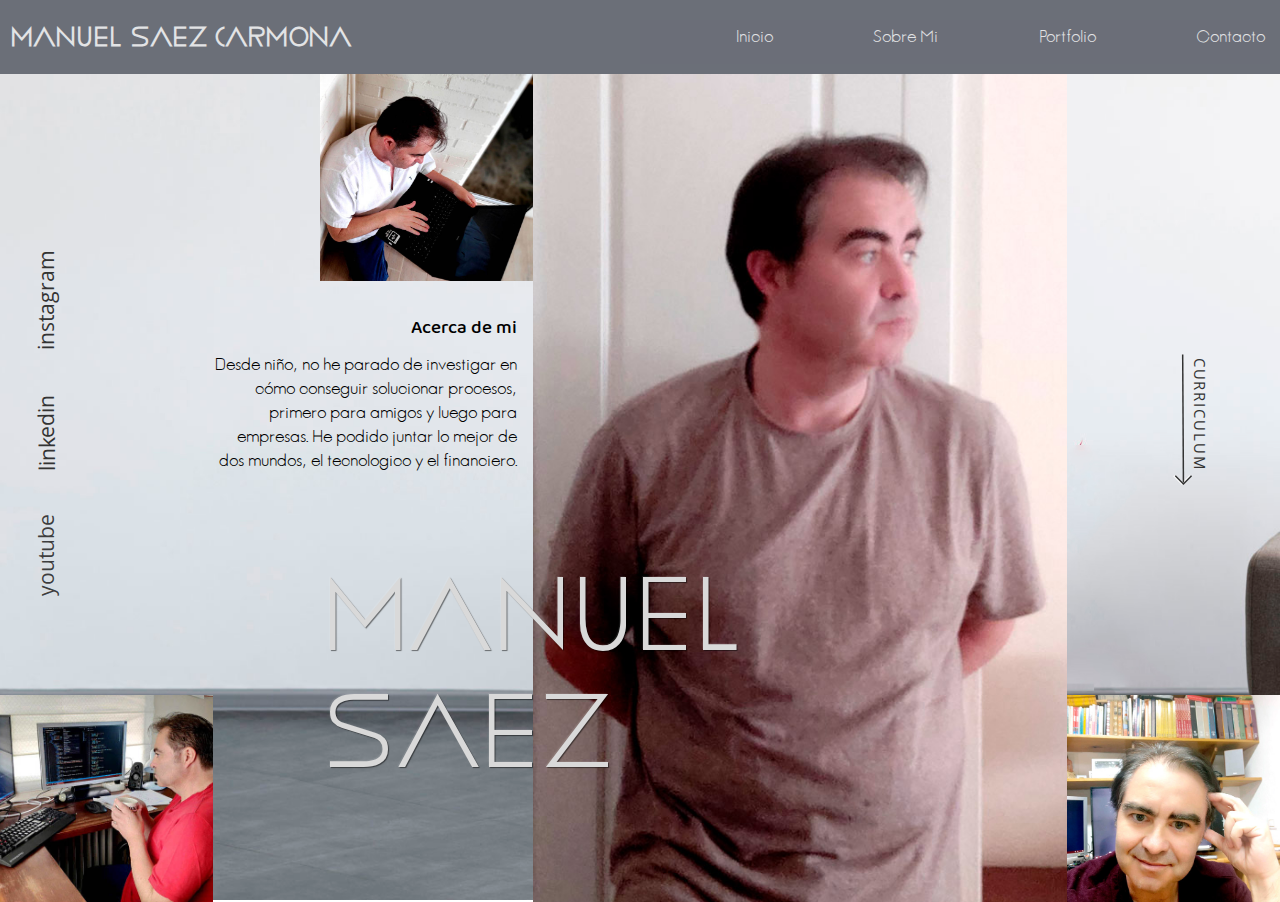
==== html/acerca.html @ 4e83f554 "Manuel Saez" ====
<!DOCTYPE html>
<html lang="es">
<head>
    <meta charset="UTF-8">
    <meta name="viewport" content="width=device-width, initial-scale=1.0">
    <link rel="icon" type="image/png" href="../img/iconMwhite.ico">
    <link rel="stylesheet" href="../css/all_min.css">
    <link rel="stylesheet" href="../css/styles.css">
    <title>Acerca de Mi</title>
</head>
<body>
    <div class="container-global">
        <header>
            <div class="header-bar" include-html="../partials/header.html"></div>
        </header>  
    </div>
    <div class="main-about">
        <div class="retrato"></div>
        <div class="titulo">Manuel Saez</div>
        <div class="acerca-content">
            <div class="heading">
                <h3>Acerca de mi</h3>
                <p>Desde niño, no he parado de investigar en cómo conseguir solucionar procesos, primero para amigos y luego para empresas.
                    He podido juntar lo mejor de dos mundos, el tecnologico y el financiero.
                </p>
            </div>
        </div><!--Cierre acerca-content-->
        <div class="small-img small1"></div>
        <div class="small-img small2"></div>
        <div class="small-img small3"></div>
        <div class="readmore">
          <a href="../docs/CV TI Manuel Saez Carmona.pdf" target="_blank"><img src="/img/CV.svg" alt="baja curriculum"/></a>
        </div>
        <div class="social">
          <a href="https://www.instagram.com/manu_saez_/?hl=es" target="_blank"><img src="/img/instagram.svg" alt="logo instagram"/></a>
          <a href="https://www.linkedin.com/in/manuel-saez-carmona-14563836" target="_blank"><img src="/img/linkedin.svg" alt="logo linkedin"/></a>
          <a href="https://www.youtube.com/channel/UC_1LDFbInjTwYr7nVNua18w/" target="_blank"><img src="/img/youtube.svg" alt="logo youtube"/></a>
        </div>
    </div> <!--Cierre main-about-->
    <script src="../js/include-html.js"></script> 
</body>
</html>
---- css/styles.css ----
@charset "UTF-8";
@import url("https://fonts.googleapis.com/css2?family=Gotu&display=swap");
@font-face {
  font-family: 'Galanda Moderna';
  font-style: normal;
  font-weight: normal;
  src: url("../fonts/Galanda-Moderna.ttf") format("truetype"), url("../fonts/Galanda-Moderna.woff2") format("woff2"), url("../fonts/Galanda-Moderna.eot") format("embedded-opentype"), url("../fonts/Galanda-Moderna.otf") format("opentype");
}

@font-face {
  font-family: 'Galanda Moderna Light';
  font-style: normal;
  font-weight: normal;
  src: url("../fonts/Galanda-Moderna-Light.ttf") format("truetype"), url("../fonts/Galanda-Moderna-Light.woff2") format("woff2"), url("../fonts/Galanda-Moderna-Light.otf") format("opentype"), url("../fonts/Galanda-Moderna-Light.woff") format("woff");
}

@font-face {
  font-family: 'Jambetica';
  font-style: normal;
  font-weight: normal;
  src: url("../fonts/Jambetica-Regular.ttf") format("truetype");
}

@font-face {
  font-family: 'Jambetica';
  font-style: italic;
  font-weight: normal;
  src: url("../fonts/Jambetica-Italic.ttf") format("truetype");
}

@font-face {
  font-family: 'Jambetica';
  font-style: normal;
  font-weight: lighter;
  src: url("../fonts/Jambetica-Light.ttf") format("truetype");
}

@font-face {
  font-family: 'Jambetica';
  font-style: italic;
  font-weight: lighter;
  src: url("../fonts/Jambetica-Light-Italic.ttf") format("truetype");
}

@font-face {
  font-family: 'Jambetica';
  font-style: normal;
  font-weight: bold;
  src: url("../fonts/Jambetica-Bold.ttf") format("truetype");
}

@font-face {
  font-family: 'Jambetica';
  font-style: italic;
  font-weight: bold;
  src: url("../fonts/Jambetica-Bold-Italic.ttf") format("truetype");
}

@font-face {
  font-family: 'Righteous';
  font-style: normal;
  font-weight: normal;
  src: url("../fonts/Righteous-Regular.ttf") format("truetype");
}

@font-face {
  font-family: 'Baloo Bhai 2';
  font-style: normal;
  font-weight: 400;
  src: url("../fonts/BalooBhai2-Regular.ttf") format("truetype");
}

@font-face {
  font-family: 'Baloo Bhai 2';
  font-style: normal;
  font-weight: 500;
  src: url("../fonts/BalooBhai2-Medium.ttf") format("truetype");
}

@font-face {
  font-family: 'Baloo Bhai 2';
  font-style: normal;
  font-weight: 600;
  src: url("../fonts/BalooBhai2-SemiBold.ttf") format("truetype");
}

@font-face {
  font-family: 'Baloo Bhai 2';
  font-style: normal;
  font-weight: 700;
  src: url("../fonts/BalooBhai2-Bold.ttf") format("truetype");
}

@font-face {
  font-family: 'Baloo Bhai 2';
  font-style: normal;
  font-weight: 800;
  src: url("../fonts/BalooBhai2-ExtraBold.ttf") format("truetype");
}

/* Social Colors */
* {
  -webkit-box-sizing: border-box;
          box-sizing: border-box;
}

body {
  margin: 0;
  padding: 0;
  font-family: "Jambetica", Verdana, "Courier New", Courier, monospace;
  background-image: url("../img/back_s1.jpg");
  background-position: left;
  background-repeat: no-repeat;
  background-origin: padding-box;
  background-attachment: fixed;
  background-size: cover;
  max-width: 768px;
}

.container-global {
  width: 100%;
  display: -webkit-box;
  display: -ms-flexbox;
  display: flex;
  -webkit-box-orient: vertical;
  -webkit-box-direction: normal;
      -ms-flex-direction: column;
          flex-direction: column;
}

.buttons {
  padding-top: 15px;
  text-align: center;
}

.buttons a {
  display: inline-block;
  text-transform: capitalize;
  text-align: center;
  margin: 5px;
  border: 1px solid black;
  text-decoration: none;
  padding: 6px 12px;
  color: black;
}

.buttons a:visited {
  color: black;
}

@media only screen and (min-width: 768px) {
  body {
    background-image: url("../img/back_l1.jpg");
    max-width: 1920px;
  }
}

.header-bar {
  max-width: 100%;
  display: -webkit-box;
  display: -ms-flexbox;
  display: flex;
  -webkit-box-orient: horizontal;
  -webkit-box-direction: normal;
      -ms-flex-direction: row;
          flex-direction: row;
  -webkit-box-align: center;
      -ms-flex-align: center;
          align-items: center;
  -webkit-box-pack: end;
      -ms-flex-pack: end;
          justify-content: flex-end;
  background-color: #6B6F78;
  padding: 10px;
}

.brand {
  width: 65%;
  max-width: 65%;
  font-family: "Galanda Moderna Light";
  font-size: 25px;
  font-weight: bolder;
  color: #E2E3E5;
  text-decoration: none;
}

.brand:visited {
  color: #E2E3E5;
}

.menu-container {
  max-width: 30%;
  width: 30%;
  text-align: right;
}

#check-menu {
  display: none;
}

.header-bar label {
  display: block;
  padding: 5px;
}

.header-bar label:hover {
  cursor: pointer;
  background-color: #919199;
}

.header-bar label img {
  width: 48px;
}

.header-bar label .fa-bars {
  font-size: 48px;
  color: #E2E3E5;
}

.menu {
  position: absolute;
  width: 30%;
  margin-top: 10px;
  text-align: right;
  visibility: hidden;
  z-index: 50;
}

.menu ul {
  display: -webkit-box;
  display: -ms-flexbox;
  display: flex;
  -webkit-box-orient: vertical;
  -webkit-box-direction: normal;
      -ms-flex-direction: column;
          flex-direction: column;
  margin: 0;
  list-style: none;
  padding: 0;
  background-color: #6B6F7894;
}

.menu ul li:hover {
  background-color: #91919994;
}

.menu ul a {
  display: block;
  padding: 5px 5px;
  text-decoration: none;
  text-transform: capitalize;
  color: #E2E3E5;
}

#check-menu:checked ~ .menu {
  visibility: visible;
}

@media only screen and (min-width: 768px) {
  .header-bar label {
    display: none;
  }
  .brand {
    width: 50%;
    max-width: 50%;
  }
  .menu-container {
    max-width: 50%;
    width: 50%;
  }
  .menu {
    width: 100%;
    visibility: visible;
    position: relative;
  }
  .menu ul {
    -webkit-box-orient: horizontal;
    -webkit-box-direction: normal;
        -ms-flex-direction: row;
            flex-direction: row;
    -webkit-box-pack: justify;
        -ms-flex-pack: justify;
            justify-content: space-between;
  }
  .menu li {
    -webkit-box-flex: 1;
        -ms-flex-positive: 1;
            flex-grow: 1;
  }
  .menu ul li a {
    padding-bottom: 15px;
  }
}

.mainer {
  display: -webkit-box;
  display: -ms-flexbox;
  display: flex;
  -webkit-box-orient: vertical;
  -webkit-box-direction: normal;
      -ms-flex-direction: column;
          flex-direction: column;
  -webkit-box-align: center;
      -ms-flex-align: center;
          align-items: center;
  padding-top: 20px;
}

.main-logo {
  max-width: 100%;
  width: 100px;
  height: auto;
}

.text-container {
  text-align: center;
}

.line {
  border-top: black;
}

hr {
  border: thin;
  border-top: 1.1px dashed;
  width: 100%;
}

.text-container h1 {
  font-family: "Galanda Moderna Light";
  font-size: 40px;
  font-weight: 500;
}

span {
  font-weight: 600;
}

.buttons a:hover {
  background-color: black;
  color: #E2E3E5;
}

@media only screen and (min-width: 768px) {
  .main-logo {
    margin-top: 40px;
  }
  .main-logo {
    width: 200px;
  }
  h1 {
    font-size: 55px;
  }
  h2 {
    font-size: 50px;
  }
}

@media only screen and (min-width: 768px) and (max-height: 725px) {
  .buttons a {
    background-color: #E2E3E594;
  }
}

@media only screen and (max-width: 768px) and (max-height: 640px) {
  .buttons a {
    background-color: #E2E3E594;
  }
}

.content {
  font-size: 36px;
  /*Propiedad altura de linea controla el interlineado del texto dentro
    de la caja. Importante para luego hacer el overflow */
  height: 42px;
  line-height: 42px;
  /*Esta propiedad oculta los elementos que exceden de la caja*/
  overflow: hidden;
  display: -webkit-box;
  display: -ms-flexbox;
  display: flex;
  -webkit-box-pack: center;
      -ms-flex-pack: center;
          justify-content: center;
}

.content .roll-text {
  margin: 0;
  padding: 0;
  padding-right: 42px;
  list-style: none;
  /*border: 1px solid black*/
}

.content li {
  margin: 0;
  line-height: 42px;
  text-transform: capitalize;
}

.one {
  animation: roll-slow 10s linear 0.5s infinite normal forwards;
  /*compatibilidad con los navegadores*/
  -webkit-animation: roll-slow 10s linear 0.5s infinite normal forwards;
  -moz-animation: roll-slow 10s linear 0.5s infinite normal forwards;
  -o-animation: roll-slow 10s linear 0.5s infinite normal forwards;
}

.two {
  animation: roll 5s linear 0.5s infinite normal forwards;
  /*compatibilidad con los navegadores*/
  -webkit-animation: roll 5s linear 0.5s infinite normal forwards;
  -moz-animation: roll 5s linear 0.5s infinite normal forwards;
  -o-animation: roll 5s linear 0.5s infinite normal forwards;
}

@media only screen and (max-height: 590px) {
  .content {
    background-color: #E2E3E525;
  }
}

@keyframes roll {
  /*Truco para realizar una pausa entre medias:
     realizar un keyframe con la misma posicion.
     Se trata de una animacion que se queda en el mismo sitio*/
  0% {
    margin-top: 0;
  }
  25% {
    margin-top: 0;
  }
  50% {
    margin-top: -42px;
  }
  75% {
    margin-top: -42px;
  }
  100% {
    margin-top: 0;
  }
}

@keyframes roll-slow {
  /*Truco para realizar una pausa entre medias:
       realizar un keyframe con la misma posicion.
       Se trata de una animacion que se queda en el mismo sitio*/
  0% {
    margin-top: 0;
  }
  25% {
    margin-top: 0;
  }
  37.5% {
    margin-top: 0;
  }
  50% {
    margin-top: -42px;
  }
  75% {
    margin-top: -42px;
  }
  87.5% {
    margin-top: -42px;
  }
  100% {
    margin-top: 0;
  }
}

/*Compatibilidad con los naveadores*/
@-webkit-keyframes roll {
  /*Truco para realizar una pausa entre medias:
       realizar un keyframe con la misma posicion.
       Se trata de una animacion que se queda en el mismo sitio*/
  0% {
    margin-top: 0;
  }
  25% {
    margin-top: 0;
  }
  50% {
    margin-top: -42px;
  }
  75% {
    margin-top: -42px;
  }
  100% {
    margin-top: 0;
  }
}

@-webkit-keyframes roll-slow {
  /*Truco para realizar una pausa entre medias:
         realizar un keyframe con la misma posicion.
         Se trata de una animacion que se queda en el mismo sitio*/
  0% {
    margin-top: 0;
  }
  25% {
    margin-top: 0;
  }
  37.5% {
    margin-top: 0;
  }
  50% {
    margin-top: -42px;
  }
  75% {
    margin-top: -42px;
  }
  87.5% {
    margin-top: -42px;
  }
  100% {
    margin-top: 0;
  }
}

/** ---- A partir de un tamaño de tablet**/
@media only screen and (min-width: 768px) {
  .content {
    font-size: 50px;
    height: 60px;
    line-height: 60px;
  }
  .content li {
    line-height: 60px;
  }
  @keyframes roll {
    0% {
      margin-top: 0;
    }
    25% {
      margin-top: 0;
    }
    50% {
      margin-top: -60px;
    }
    75% {
      margin-top: -60px;
    }
    100% {
      margin-top: 0;
    }
  }
  @keyframes roll-slow {
    0% {
      margin-top: 0;
    }
    25% {
      margin-top: 0;
    }
    37.5% {
      margin-top: 0;
    }
    50% {
      margin-top: -60px;
    }
    75% {
      margin-top: -60px;
    }
    87.5% {
      margin-top: -60px;
    }
    100% {
      margin-top: 0;
    }
  }
  /*Compatibilidad con los naveadores*/
  @-webkit-keyframes roll {
    /*Truco para realizar una pausa entre medias:
  realizar un keyframe con la misma posicion.
  Se trata de una animacion que se queda en el mismo sitio*/
    0% {
      margin-top: 0;
    }
    25% {
      margin-top: 0;
    }
    50% {
      margin-top: -60px;
    }
    75% {
      margin-top: -60px;
    }
    100% {
      margin-top: 0;
    }
  }
  @-webkit-keyframes roll-slow {
    /*Truco para realizar una pausa entre medias:
  realizar un keyframe con la misma posicion.
  Se trata de una animacion que se queda en el mismo sitio*/
    0% {
      margin-top: 0;
    }
    25% {
      margin-top: 0;
    }
    37.5% {
      margin-top: 0;
    }
    50% {
      margin-top: -60px;
    }
    75% {
      margin-top: -60px;
    }
    87.5% {
      margin-top: -60px;
    }
    100% {
      margin-top: 0;
    }
  }
}

/*Cierre mediaquery Tablet*/
.title-container {
  width: 100%;
  height: 3vh;
  display: -webkit-box;
  display: -ms-flexbox;
  display: flex;
  -webkit-box-pack: center;
      -ms-flex-pack: center;
          justify-content: center;
  -webkit-box-align: center;
      -ms-flex-align: center;
          align-items: center;
  margin: 50px 0 60px 0;
  -webkit-transform: translate(-60px, 0px);
          transform: translate(-60px, 0px);
}

.image-container {
  /*con absolute sacamos el contenedor del flujo y lo colocamos mediante
      top y left , con porcentaje respecto  a container */
  position: absolute;
  /**top: 0%;*/
  /*left: 50%;*/
  /*Aqui posicionamos el contenedor de la imagen luego 
      realizaremos la animacion de la imagen pero siempre
      en relacion al contenedor*/
  /*Se traslada de la posicion del container sobre el eje +-Y o +-X */
  /*con translate saco la imagen del marco aunque su espacio siga ahi*/
  -webkit-transform: translate(0, -25px);
  transform: translate(0px, -25px);
  z-index: 40;
  /*border: 4px solid blue;*/
}

.image-container img {
  /*border: 4px solid brown;*/
  height: 100px;
  animation: image-slide 4s cubic-bezier(0.5, 0.5, 0, 1);
  -webkit-animation: image-slide 4s cubic-bezier(0.5, 0.5, 0, 1);
  animation-fill-mode: forwards;
  -webkit-animation-fill-mode: forwards;
  filter: drop-shadow(-4px 5px 5px rgba(0, 0, 0, 0.6));
  -webkit-filter: drop-shadow(-4px 5px 5px rgba(0, 0, 0, 0.6));
}

.texto-container {
  /*border: 4px solid brown;*/
  -webkit-transform: translate(-20px, 0);
          transform: translate(-20px, 0);
  z-index: 5;
}

.texto-container h1 {
  font-family: "Baloo Bhai 2";
  font-size: 40px;
  text-transform: uppercase;
  font-weight: 600;
}

.texto-container .fading-effect {
  /*Lo que hace es pintar esta capa con el mismo color o 
  imagen que el fondo de la web ocultando el texto del titulo.
  La animacion va reduciendo el ancho hasta cero y asi aparece 
  poco a poco el texto. Para evitar el flujo y el espacio fijo
  la position en absolute. TRUCO: poniento top 0 y botton 0 se fija
  la altura de la capa a la del elemento padre, text-container
  para llenar el ancho ponemos el width al 100%
  La posicion right hace que la direccion del fade se 
  realice a la izquierda o a la derecha*/
  /*border: 4px solid yellowgreen;*/
  position: absolute;
  top: 0;
  bottom: 0;
  right: 0;
  width: 100%;
  background: #e7e8ec;
  animation: text-slide 4s cubic-bezier(0.5, 0.5, 0, 1);
  -webkit-animation: text-slide 4s cubic-bezier(0.5, 0.5, 0, 1);
  animation-fill-mode: forwards;
  -webkit-animation-fill-mode: forwards;
}

/* ANIMACIONES  */
@-webkit-keyframes image-slide {
  0% {
    -webkit-transform: translatex(-80px) scale(0);
            transform: translatex(-80px) scale(0);
  }
  60% {
    -webkit-transform: translatex(-80px) scale(1);
            transform: translatex(-80px) scale(1);
  }
  90% {
    -webkit-transform: translatex(120px) scale(1);
            transform: translatex(120px) scale(1);
  }
  100% {
    -webkit-transform: translatex(120px) scale(1);
            transform: translatex(120px) scale(1);
  }
}
@keyframes image-slide {
  0% {
    -webkit-transform: translatex(-80px) scale(0);
            transform: translatex(-80px) scale(0);
  }
  60% {
    -webkit-transform: translatex(-80px) scale(1);
            transform: translatex(-80px) scale(1);
  }
  90% {
    -webkit-transform: translatex(120px) scale(1);
            transform: translatex(120px) scale(1);
  }
  100% {
    -webkit-transform: translatex(120px) scale(1);
            transform: translatex(120px) scale(1);
  }
}

@-webkit-keyframes text-slide {
  0% {
    width: 100%;
  }
  60% {
    width: 100%;
  }
  77% {
    width: 0;
  }
  100% {
    width: 0;
  }
}

@keyframes text-slide {
  0% {
    width: 100%;
  }
  60% {
    width: 100%;
  }
  77% {
    width: 0;
  }
  100% {
    width: 0;
  }
}

@media screen and (min-width: 768px) {
  .title-container {
    height: 6vh;
  }
  .image-container img {
    height: 130px;
  }
  .texto-container {
    -webkit-transform: translate(-60px, 0);
            transform: translate(-60px, 0);
  }
  .texto-container h1 {
    font-size: 40px;
  }
}

/*cierre media tablet*/
.portfolio-container {
  margin: 0px 20px;
}

.work-container {
  max-width: 1000px;
  margin: 20px auto;
  display: -webkit-box;
  display: -ms-flexbox;
  display: flex;
  -webkit-box-align: center;
      -ms-flex-align: center;
          align-items: center;
  -webkit-box-pack: center;
      -ms-flex-pack: center;
          justify-content: center;
  -webkit-box-orient: vertical;
  -webkit-box-direction: normal;
      -ms-flex-direction: column;
          flex-direction: column;
  background-color: transparent;
}

.work-container .work-thumb {
  width: 200px;
  height: 200px;
  border-radius: 20px;
  overflow: hidden;
  background-color: #ffffff;
  /*Propiedad de profundidad cuanto mayor sea el valor estara en la 
    capa mas encima ej: capa 2' encima de la capa 1 aunque lo recomendable
    es numerarlos de 10 en 10 por si necesitamos capas intermedias*/
  z-index: 20;
  -webkit-box-shadow: 0px 0px 10px rgba(0, 0, 0, 0.5);
          box-shadow: 0px 0px 10px rgba(0, 0, 0, 0.5);
}

.work-container .work-thumb img {
  width: 100%;
  height: 100%;
  /*Opcional filtros, en mi caso los quiero poner en escala de grises*/
  -webkit-filter: grayscale(100%);
          filter: grayscale(100%);
}

.work-container .work-thumb img:hover {
  -webkit-filter: grayscale(0%);
          filter: grayscale(0%);
  -webkit-transition: all 1s ease-in-out 0.3s;
  transition: all 1s ease-in-out 0.3s;
}

.work-container .work-content {
  width: 100%;
  min-height: 250px;
  padding: 20px;
  padding-left: 20px;
  padding-top: 160px;
  margin-left: 0px;
  /*El valor negativo hace que el elemento "invada" el que tenga
    "al lado en este caso a la parte superior"*/
  margin-top: -140px;
  text-align: justify;
  background-color: #ffffff;
  z-index: 10;
  border-radius: 20px;
  -webkit-box-shadow: 0px 0px 5px rgba(0, 0, 0, 0.5);
          box-shadow: 0px 0px 5px rgba(0, 0, 0, 0.5);
  cursor: default;
}

.work-container .work-content h2 {
  margin: 0;
  padding: 0;
  text-align: center;
  font-size: 30px;
}

.etiqueta {
  background-color: #cccccc;
  border-radius: 50px;
  font-size: 12px;
  margin: 10;
  color: #fff;
  padding: 2px 10px;
  text-transform: uppercase;
}

.fintech {
  background-color: #68c709;
}

.fintech::after {
  content: "fintech";
}

.web {
  background-color: #c70922;
}

.web::after {
  content: "web";
}

.hobbies {
  background-color: #df6400;
}

.hobbies::after {
  content: "personal";
}

.work-container p {
  margin: 10px 0;
}

.work-btn {
  float: right;
  text-decoration: none;
  background-image: -webkit-gradient(linear, left top, right top, from(#919199), to(#333333));
  background-image: linear-gradient(90deg, #919199, #333333);
  border-radius: 10px;
  padding: 10px 20px;
  font-size: 1.1rem;
  color: #ffffff;
}

@media (min-width: 767px) {
  .work-container {
    -webkit-box-orient: horizontal;
    -webkit-box-direction: normal;
        -ms-flex-direction: row;
            flex-direction: row;
  }
  .work-container .work-content {
    width: 100%;
    padding: 20px;
    margin-top: 0px;
    /*El valor negativo hace que el elemento "invada" el que tenga
        "al lado en este caso a la izquierda"*/
    margin-left: -140px;
    /*incremento el padding a la izquierda para que no se solape 
        con el valor negativo del margin y quede 40px de "hueco"*/
    padding-left: 180px;
    padding-top: 20px;
  }
  .work-container .work-content h2 {
    font-size: 35px;
  }
}

.main-fintech {
  padding: 20px;
  display: -webkit-box;
  display: -ms-flexbox;
  display: flex;
  -webkit-box-orient: vertical;
  -webkit-box-direction: normal;
      -ms-flex-direction: column;
          flex-direction: column;
  width: 100%;
  margin: auto;
}

.media-container {
  display: -ms-grid;
  display: grid;
  -ms-grid-columns: auto;
      grid-template-columns: auto;
  -ms-grid-rows: 30% 40% auto;
      grid-template-rows: 30% 40% auto;
  grid-gap: 10px;
}

.video-container {
  -ms-grid-row: 2;
  -ms-grid-column: 1;
  grid-area: 2/1;
}

.video-container iframe {
  width: 100%;
  height: 100%;
  /*width="560" height="315"*/
}

.media-container p {
  margin: 0px;
  padding: 0px 20px;
  overflow: auto;
  font-size: 16px;
  background-color: #E2E3E594;
}

.excel-container {
  position: relative;
  padding-top: 56.25%;
  height: 0;
  overflow: hidden;
  margin-top: 10px;
}

.excel-container iframe {
  position: absolute;
  top: 0;
  left: 0;
  width: 100%;
  height: 100%;
  z-index: 10;
}

@media only screen and (min-width: 768px) {
  .media-container {
    -ms-grid-columns: 65% auto;
        grid-template-columns: 65% auto;
    -ms-grid-rows: 70% auto;
        grid-template-rows: 70% auto;
  }
  .video-container {
    -ms-grid-row: 1;
    -ms-grid-column: 1;
    grid-area: 1/1;
  }
  .gallery-container {
    -ms-grid-column: 2;
    grid-column: 2/2;
    -ms-grid-row: 1;
    -ms-grid-row-span: 2;
    grid-row: 1/ span 2;
  }
}

/*GALERIA CSS*/
/*vamos a usar que el slide se desplace con animaciones
lo haremos gracias a 2 selectores
target: Este selector o pseudo-class es empleado para 
seleccionar o dar estilo a un único elemento cuyo id coincida 
en alguno de los elementos HTML; en otras palabras 
el selector :target es empleado para dar estilo al elemento HTML
actualmente activado.
Se conoce como elemento target a aquel que ha sido enlazado 
(es decir, cuando ya aparece en la URL el símbolo # seguido de su ID).
Esta pseudo-clase se activa al pulsar un link y no se desactiva 
hasta pulsar otro, por lo que nos puede servir para crear menús, 
pestañas y más cosas impresionantes con solo CSS.
Para seleccionar los elementos uso del selector ~ :

h1 ~ h2 { ... }"selector general de elementos hermanos"
Su sintaxis es elemento1 ~ elemento2 y selecciona el elemento2 que
es hermano de elemento1 y se encuentra detrás en el código HTML.
En el selector adyacente la condición adicional era que los dos 
elementos debían estar uno detrás de otro en el código HTML, 
mientras que ahora la única condición es que uno esté detrás de otro.

h1 + h2 { ... } selector adyacente
El primer selector (h1 + h2) sólo selecciona el primer elemento <h2> 
de la página, ya que es el único que cumple que es hermano de <h1> 
y se encuentra justo detrás en el código HTML. 

elemento:nth-child(numero), 
selecciona el elemento indicado pero con la condición de que sea el 
hijo enésimo de su padre. Este selector es útil para seleccionar el 
segundo párrafo de un elemento, el quinto elemento de una lista, etc.
*/
.gallery-container {
  position: relative;
  overflow: hidden;
  height: 100%;
  /* Or set a fixed height */
}

/* SLIDER */
.gallery-container .slider {
  height: 200px;
  /*100%*/
  white-space: nowrap;
  /*los textos pueden salir del elemento contenedor*/
  /*font-size: 0;*/
  /*al disminuir el texto a cero se hace que "desaparezca*/
  -webkit-transition: 0.8s;
  transition: 0.8s;
  /*desaparecen suavemente*/
}

/* SLIDES */
/*con el selector > selecciono todos los hijos directos de slider, 
los div donde se encuentran los colores de fondo
"posibilidad de ese div colocar otro container que tenga imagenes o carpetas*/
.gallery-container .slider > * {
  font-size: 1rem;
  display: inline-block;
  white-space: normal;
  vertical-align: top;
  height: 100%;
  width: 100%;
  background: none 50% no-repeat;
  background-size: cover;
}

/* PREV/NEXT, CONTAINERS & ANCHORS */
/**El contenedor  prevnext se pone  en posicion absoluta tomando como
referencia gallery-container para poder ajustar los enlaces botones de
prev y sig. z-index ponemos este contenedor encima de los demas*/
.gallery-container .prevNext {
  position: absolute;
  z-index: 30;
  top: 50%;
  width: 100%;
  height: 0;
}

.gallery-container .prevNext > div + div {
  visibility: hidden;
  /* Oculta los contenedores menos el primero que no tiene otro div arriba */
}

/*damos visibilidad a los enlaces "vacios" poniendo en posicion absolute
y dandoles un alto y un ancho*/
.gallery-container .prevNext a {
  background: #333333;
  color: black;
  position: absolute;
  width: 40px;
  height: 40px;
  line-height: 40px;
  /* If you want to place numbers */
  text-align: center;
  opacity: 0.5;
  transition: 0.3s;
  -webkit-transition: 0.3s;
  transform: translateY(-50%);
  -webkit-transform: translateY(-50%);
  left: 0;
}

.gallery-container .prevNext a:hover {
  opacity: 1;
}

.gallery-container .prevNext a + a {
  left: auto;
  right: 0;
}

/* Navegacion */
.gallery-container .bullets {
  position: absolute;
  z-index: 20;
  bottom: 0;
  /*centrar el contenedor verticalmente siendo absoluto*/
  /*margin-left: auto;
    margin-right: auto;
    left: 0;
    right: 0;*/
  /* fin centrar el contenedor verticalmente siendo absoluto*/
  padding: 10px 0;
  width: 100%;
  /*podemos modificar el ancho y luego centrarlo mas arriba*/
  text-align: center;
}

.gallery-container .bullets > a {
  display: inline-block;
  width: 30px;
  height: 30px;
  line-height: 30px;
  background: #4b4848;
  transition: 0.3s;
  -webkit-transition: 0.3s;
}

.gallery-container .bullets > a + a {
  /* pone a todos como inactivos menos el primero 
    (situacion inicial al  cargar la pagina*/
  background: rgba(46, 44, 44, 0.5);
}

.gallery-container .bullets > a:hover {
  background: rgba(46, 44, 44, 0.7) !important;
}

/* Botones de Navegacion */
/*Todos se encuentran inactivos*/
.gallery-container s:target ~ .bullets > * {
  background: rgba(46, 44, 44, 0.5);
}

/*Poner activo cada boton en funcion del boton*/
#s1:target ~ .bullets > *:nth-child(1) {
  background: #4b4848;
}

#s2:target ~ .bullets > *:nth-child(2) {
  background: #4b4848;
}

#s3:target ~ .bullets > *:nth-child(3) {
  background: #4b4848;
}

#s4:target ~ .bullets > *:nth-child(4) {
  background: #4b4848;
}

/* More slides? Add here more rules */
/*Botones previo y siguiente
oculto o muestro estos botones en funcion del elemento con target */
/*Para todos el estado inicial es oculto*/
.CSSgal > s:target ~ .prevNext > * {
  visibility: hidden;
}

/*Muestro el elemento en funcion del elemento prevnext activo*/
#s1:target ~ .prevNext > *:nth-child(1) {
  visibility: visible;
}

#s2:target ~ .prevNext > *:nth-child(2) {
  visibility: visible;
}

#s3:target ~ .prevNext > *:nth-child(3) {
  visibility: visible;
}

#s4:target ~ .prevNext > *:nth-child(4) {
  visibility: visible;
}

/* More slides? Add here more rules */
/*Efecto Slide aqui trasladamos la posicion*/
#s1:target ~ .slider {
  -webkit-transform: translateX(0%);
          transform: translateX(0%);
}

#s2:target ~ .slider {
  -webkit-transform: translateX(-100%);
          transform: translateX(-100%);
}

#s3:target ~ .slider {
  -webkit-transform: translateX(-200%);
          transform: translateX(-200%);
}

#s4:target ~ .slider {
  transform: translateX(-300%);
  -webkit-transform: translateX(-300%);
}

/*Decoracion de Elementos*/
.gallery-container .bullets a, .gallery-container .prevNext a {
  border-radius: 50%;
  margin: 0 3px;
  color: rgba(0, 0, 0, 0.8);
  text-decoration: none;
}

.img-slide-container {
  position: relative;
  width: 100%;
  height: 100%;
}

.enlace-shutter {
  position: relative;
  margin: 0px;
}

.img-slide-container img {
  width: 100%;
  height: 120%;
  -o-object-fit: cover;
     object-fit: cover;
  -o-object-position: top left;
     object-position: top left;
}

.img-slide-container img::before {
  content: attr(description);
  z-index: 1;
  position: absolute;
  top: 20%;
  width: 100%;
  height: 50%;
}

.img-slide-container .descripcion {
  position: absolute;
  width: 100%;
  height: 100%;
  z-index: 15;
  padding: 0 10%;
  margin: 0;
  color: #E2E3E5;
  font-weight: 500;
  background: rgba(19, 155, 1, 0.8);
  opacity: 0;
  -webkit-transition: opacity .6s;
  transition: opacity .6s;
  -webkit-transform: translateY(-18%);
          transform: translateY(-18%);
  font-size: 0.9rem;
}

.img-slide-container .descripcion:hover {
  opacity: 1;
}

@media only screen and (min-width: 320px) and (max-width: 767px) {
  .img-slide-container .descripcion {
    top: 50%;
  }
}

@media only screen and (min-width: 768px) {
  .img-slide-container .descripcion {
    top: 100%;
    -webkit-transform: translateY(-30%);
            transform: translateY(-30%);
  }
}

/*Hago un grid de 12 columnmas para hacer un diseño responsive pero 
sin necesidad de usar bootstrap*/
.main-about {
  margin: 0;
  padding: 0;
  -webkit-box-sizing: border-box;
  box-sizing: border-box;
  outline: none;
  display: grid;
  -ms-grid-columns: (1fr)[12];
      grid-template-columns: repeat(12, 1fr);
  -ms-grid-rows: (1fr)[12];
      grid-template-rows: repeat(12, 1fr);
  max-height: 92vh;
  position: relative;
  overflow: hidden;
  display: -ms-grid;
  -ms-grid-columns: 1fr 12;
  -ms-grid-rows: 1fr 12;
}

.retrato {
  -ms-grid-column: 6;
  -ms-grid-column-span: 5;
  grid-column: 6 / span 5;
  grid-row: 1 / -1;
  background: url(../img/acerca1w.jpg) no-repeat 50% 50%/cover;
  -ms-grid-column: 6;
  -ms-grid-column-span: 5;
}

.titulo {
  -ms-grid-column: 4;
  -ms-grid-column-span: 6;
  grid-column: 4 / 10;
  -ms-grid-row: 8;
  -ms-grid-row-span: 2;
  grid-row: 8 / 10;
  font-family: "Galanda Moderna Light";
  font-size: 6rem;
  color: #E2E3E5;
  -ms-grid-column: 4;
  -ms-grid-column-span: 6;
  -ms-grid-row: 8;
  -ms-grid-row-span: 2;
  color: #d9d9d9;
  text-shadow: -1px -1px 1px rgba(255, 255, 255, 0.1), 1px 1px 1px rgba(0, 0, 0, 0.5);
}

.acerca-content {
  -ms-grid-column: 3;
  -ms-grid-column-span: 3;
  grid-column: 3 / 6;
  -ms-grid-row: 4;
  -ms-grid-row-span: 2;
  grid-row: 4 / 6;
  margin-top: 2rem;
  font-weight: 400;
  text-align: right;
  margin-right: 1rem;
}

.acerca-content p {
  margin-top: 0.6rem;
}

.small1 {
  -ms-grid-column: 1;
  -ms-grid-column-span: 2;
  grid-column: 1 / 3;
  -ms-grid-row: 10;
  -ms-grid-row-span: 3;
  grid-row: 10 / 13;
  background: url(../img/acerca4w.jpg) no-repeat 50% 50%/cover;
  -ms-grid-column: 1;
  -ms-grid-column-span: 2;
  -ms-grid-row: 10;
  -ms-grid-row-span: 3;
}

.small2 {
  -ms-grid-column: 4;
  -ms-grid-column-span: 2;
  grid-column: 4 / 6;
  -ms-grid-row: 1;
  -ms-grid-row-span: 3;
  grid-row: 1 / 4;
  background: url(../img/acerca2w.jpg) no-repeat 50% 50%/cover;
  -ms-grid-column: 4;
  -ms-grid-column-span: 2;
  -ms-grid-row: 1;
  -ms-grid-row-span: 3;
}

.small3 {
  -ms-grid-column: 11;
  -ms-grid-column-span: 2;
  grid-column: 11 / 13;
  -ms-grid-row: 10;
  -ms-grid-row-span: 3;
  grid-row: 10 / 13;
  background: url(../img/acerca3w.jpg) no-repeat 50% 50%/cover;
  -ms-grid-column: 11;
  -ms-grid-column-span: 2;
  -ms-grid-row: 10;
  -ms-grid-row-span: 3;
}

.readmore {
  -ms-grid-column: 12;
  -ms-grid-column-span: 1;
  grid-column: 12 / 13;
  grid-row: -9 / -6;
  -ms-grid-column: 12;
  -ms-grid-column-span: 1;
}

.readmore img {
  height: 8.75rem;
  width: auto;
}

.social {
  display: -webkit-box;
  display: -ms-flexbox;
  display: flex;
  margin-left: 1.875rem;
  position: absolute;
  -webkit-box-orient: vertical;
  -webkit-box-direction: normal;
  -ms-flex-direction: column;
  flex-direction: column;
  justify-self: space-around;
  -ms-grid-column: 1;
  -ms-grid-column-span: 1;
  grid-column: 1 / 2;
  -ms-grid-row: 3;
  -ms-grid-row-span: 6;
  grid-row: 3 / 9;
}

.social a img {
  display: block;
  margin-top: 2rem;
}

@media (max-width: 768px) {
  .main-about {
    max-height: 89vh;
  }
  .titulo {
    font-size: 5rem;
  }
  .acerca-content p {
    font-size: 0.7rem;
  }
  .social a img {
    height: 80px;
    width: auto;
  }
  .social a img:last-child {
    height: 80px;
    width: auto;
  }
  .small1,
  .small3 {
    -ms-grid-row: 11;
    -ms-grid-row-span: 2;
    grid-row: 11 / 13;
  }
  .small2 {
    -ms-grid-row: 1;
    -ms-grid-row-span: 2;
    grid-row: 1 / 3;
  }
  .titulo {
    -ms-grid-column: 4;
    -ms-grid-column-span: 8;
    grid-column: 4 / 12;
  }
}

.contact-container {
  display: -webkit-box;
  display: -ms-flexbox;
  display: flex;
  -webkit-box-orient: vertical;
  -webkit-box-direction: normal;
      -ms-flex-direction: column;
          flex-direction: column;
  -webkit-box-pack: center;
      -ms-flex-pack: center;
          justify-content: center;
  max-height: 68vh;
  padding: 0 2vh;
  margin: 3vh 0;
}

.topcontact-container {
  position: relative;
  background-image: url(../img/cafe.jpg);
  background-repeat: no-repeat;
  background-size: cover;
  background-position: center;
}

.socials-container {
  display: block;
  float: right;
  width: auto;
  text-align: center;
  background: rgba(255, 255, 255, 0.5);
  padding: 20px;
  border-radius: 10px;
  margin: 20px 10px;
  /* clase intermedia para dividir los iconos */
}

.social-buttons .social-margin {
  margin-right: 15px;
}

.social-buttons a,
.social-buttons a:hover,
.social-buttons a:focus,
.social-buttons a:active {
  text-decoration: none;
}

.social-buttons .social-icon {
  display: inline-block;
}

.social-buttons .social-icon {
  -webkit-box-sizing: border-box;
          box-sizing: border-box;
  width: 35px;
  height: 35px;
  border: 5px solid;
  border-radius: 138px;
  text-align: center;
  line-height: 1px;
  padding-top: 4px;
  -webkit-transition: all 0.5s;
  transition: all 0.5s;
}

.social-buttons .social-icon:hover {
  -webkit-transform: rotate(360deg) scale(1.3);
          transform: rotate(360deg) scale(1.3);
}

.social-buttons .social-icon.facebook {
  font-size: 18px;
  padding-top: 4px;
  border-color: #3b5998;
  background-color: #3b5998;
  color: #ffffff;
}

.social-buttons .social-icon.facebook:hover {
  background-color: #ffffff;
  color: #3b5998;
}

.social-buttons .social-icon.linkedin {
  font-size: 18px;
  padding-top: 4px;
  padding-left: 1px;
  background-color: #0976b4;
  color: #ffffff;
  border-color: #0976b4;
}

.social-buttons .social-icon.linkedin:hover {
  background-color: #ffffff;
  color: #0976b4;
}

.social-buttons .social-icon.instagram {
  font-size: 18px;
  padding-top: 4px;
  padding-left: 1px;
  background-color: #E1306C;
  color: #ffffff;
  border-color: #E1306C;
}

.social-buttons .social-icon.instagram:hover {
  background-color: #ffffff;
  color: #E1306C;
}

.social-buttons .social-icon.youtube {
  font-size: 18px;
  padding-top: 4px;
  padding-left: 0px;
  background-color: #bb0000;
  color: #ffffff;
  border-color: #bb0000;
}

.social-buttons .social-icon.youtube:hover {
  background-color: #ffffff;
  color: #bb0000;
}

.avatar {
  position: absolute;
  top: -55%;
  left: 40%;
  z-index: 99;
  width: 100px;
  height: 100px;
  background: url(../img/FotoReciente.png) no-repeat center/cover;
  border-radius: 50%;
  background-color: #919199;
  -webkit-box-shadow: 1px 1px 5px 5px #33333394;
          box-shadow: 1px 1px 5px 5px #33333394;
}

.form-container {
  display: -webkit-box;
  display: -ms-flexbox;
  display: flex;
  -webkit-box-orient: vertical;
  -webkit-box-direction: normal;
      -ms-flex-direction: column;
          flex-direction: column;
  -webkit-box-align: center;
      -ms-flex-align: center;
          align-items: center;
  -webkit-box-pack: center;
      -ms-flex-pack: center;
          justify-content: center;
  border: #33333394 2px solid;
  min-height: 60vh;
}

.formulario {
  width: 100%;
  min-height: 30vh;
  padding: 0 10px;
}

.input-container {
  width: 100%;
  border-radius: 10px;
  margin-bottom: 20px;
}

.input-container .etiq {
  font-family: "Righteous";
  font-size: 11px;
  text-transform: uppercase;
  line-height: 1.2;
  padding: 15px 0 2px 24px;
}

.input-container input, textarea {
  display: block;
  width: 100%;
  background: #E2E3E594;
  font-family: "Jambetica", Verdana;
  font-size: 18px;
  color: #333333;
  line-height: 1.2;
  padding: 0 26px;
  height: 48px;
  border-style: none;
}

.input-container input:focus, textarea:focus {
  background: #F0F0F2;
  outline: 0;
}

.form-container button {
  width: 80%;
  height: 45px;
  padding-left: 5px;
  padding-right: 5px;
  margin-bottom: 20px;
  margin-top: 10px;
  text-transform: uppercase;
  color: #F0F0F2;
  background-color: #919199;
  border-color: #919199;
  border-style: solid;
  border-radius: 10px;
  cursor: pointer;
}

/*Media Querys*/
@media only screen and (min-width: 768px) {
  .contact-container {
    -webkit-box-orient: horizontal;
    -webkit-box-direction: normal;
        -ms-flex-direction: row;
            flex-direction: row;
    -ms-flex-wrap: wrap;
        flex-wrap: wrap;
    width: 100%;
    max-height: 75vh;
  }
  .topcontact-container {
    width: 50%;
    display: block;
  }
  .form-container {
    width: 50%;
  }
  .formulario {
    min-height: 60%;
  }
  .avatar {
    top: -13%;
    left: 90%;
  }
  .socials-container {
    width: 90%;
    position: absolute;
    left: 50%;
    top: 50%;
    -webkit-transform: translate(-50%, 20%);
            transform: translate(-50%, 20%);
  }
  .social-buttons .social-icon {
    width: 50px;
    height: 50px;
    padding-top: 11px;
  }
  .social-buttons .social-icon.facebook {
    font-size: 22px;
    padding-top: 9px;
  }
  .social-buttons .social-icon.linkedin {
    font-size: 24px;
    padding-top: 8px;
    padding-left: 1px;
  }
  .social-buttons .social-icon.instagram {
    font-size: 24px;
    padding-top: 8px;
  }
  .social-buttons .social-icon.youtube {
    font-size: 24px;
    padding-top: 8px;
  }
}

.maca-main {
  padding: 2rem;
  max-width: 1400px;
  margin: auto;
}

/*Decoracion de elementos*/
.maca-main h1 {
  font-family: "Baloo Bhai 2";
  font-size: 30px;
  margin: 0;
}

.maca-main h2, h3 {
  font-family: "Baloo Bhai 2", Arial, Helvetica, sans-serif;
  font-weight: 500;
  margin: 0;
  padding: 0;
}

.maca-main h2 {
  color: #621708;
  font-size: 1.5em;
}

.maca-main h3 {
  margin: 0.5rem 0;
  font-size: 1.17em;
}

.grid-maca img {
  width: 100%;
  border-radius: 5px;
}

.grid-maca p span {
  font-family: Arial, Helvetica, sans-serif;
}

.titulo-fase {
  display: -webkit-box;
  display: -ms-flexbox;
  display: flex;
  -webkit-box-pack: justify;
      -ms-flex-pack: justify;
          justify-content: space-between;
  -webkit-box-align: center;
      -ms-flex-align: center;
          align-items: center;
}

.titulo-fase a {
  text-decoration: none;
  text-transform: uppercase;
  background-color: #6B6F78;
  color: #E2E3E5;
  padding: 5px;
  border-radius: 5px;
}

@media screen and (max-width: 599px) {
  .grid-maca article img {
    max-height: 250px;
    -o-object-fit: cover;
       object-fit: cover;
  }
  .grid-maca article img[alt~="vertical"] {
    max-height: 550px;
  }
}

/*Layouts Responsive*/
@media screen and (min-width: 600px) {
  .grid-maca {
    display: -ms-grid;
    display: grid;
    /*Los ítems que no están explícitamente colocados en el contenedor grid, 
        se disponen automáticamente en filas (rows). 
        Para reordenar los ítems del contenedor grid utilizamos
        la propiedad grid-auto-flow.*/
    grid-auto-flow: column;
    grid-gap: 1rem;
  }
}

@media screen and (min-width: 600px) and (max-width: 1024px) {
  .grid-maca {
    -ms-grid-columns: 1fr 2fr;
        grid-template-columns: 1fr 2fr;
  }
}

@media screen and (min-width: 1025px) {
  .grid-maca {
    -ms-grid-columns: 1fr 2fr 1fr 2fr;
        grid-template-columns: 1fr 2fr 1fr 2fr;
  }
}

article {
  padding-left: 1rem;
  padding-right: 1rem;
  padding-bottom: 1rem;
  background-color: #E2E3E594;
  border-radius: 10px;
}

article p {
  font-size: 0.95rem;
}

/* Dado que estamos estaticos en el layout,
el articulo con imagen debe ser multiplo de 4, tres articulos de texto
y el 4 u octavo con imagen*/
/*Ire definiendo las areas que ocupa en funcion de la resolucion de la
pantalla. */
article:nth-child(4) {
  -ms-grid-row: 1;
  -ms-grid-row-span: 3;
  -ms-grid-column: 2;
  -ms-grid-column-span: 1;
  grid-area: 1/2/4/3;
}

@media screen and (min-width: 600px) {
  article:nth-child(4n) {
    border-bottom: 0;
    padding-left: 1rem;
  }
}

@media screen and (min-width: 600px) and (max-width: 1024px) {
  article:nth-child(4) {
    padding-right: 1rem;
  }
  article:nth-child(8) {
    -ms-grid-row: 4;
    -ms-grid-row-span: 4;
    -ms-grid-column: 2;
    -ms-grid-column-span: 1;
    grid-area: 4/2/8/3;
    padding-right: 1rem;
  }
}

@media screen and (min-width: 1025px) {
  article:nth-child(8) {
    -ms-grid-row: 1;
    -ms-grid-row-span: 3;
    grid-area: 1/4/4/-1;
  }
}

@media screen and (min-width: 1025px) {
  article:nth-child(4n+3) {
    border-bottom: 0;
  }
}

@media screen and (min-width: 1025px) {
  article:nth-child(4) {
    padding-right: 1rem;
  }
  article:nth-child(8) {
    padding-right: 1rem;
  }
}
/*# sourceMappingURL=styles.css.map */
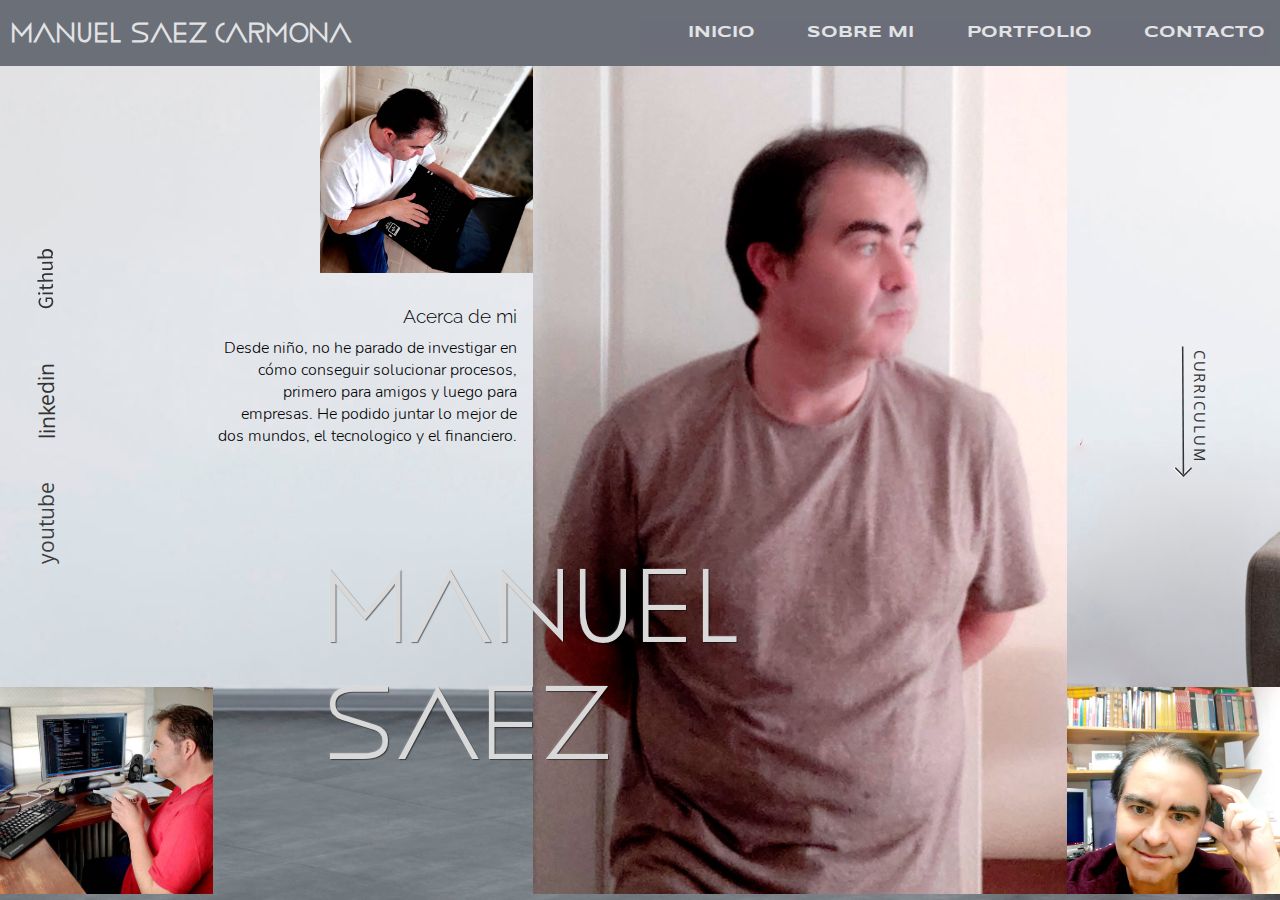
==== commit fe4c3085: "updated Github link" ====
--- a/html/acerca.html
+++ b/html/acerca.html
@@ -1,42 +1,58 @@
-<!DOCTYPE html>
-<html lang="es">
-<head>
-    <meta charset="UTF-8">
-    <meta name="viewport" content="width=device-width, initial-scale=1.0">
-    <link rel="icon" type="image/png" href="../img/iconMwhite.ico">
-    <link rel="stylesheet" href="../css/all_min.css">
-    <link rel="stylesheet" href="../css/styles.css">
-    <title>Acerca de Mi</title>
-</head>
-<body>
-    <div class="container-global">
-        <header>
-            <div class="header-bar" include-html="../partials/header.html"></div>
-        </header>  
-    </div>
-    <div class="main-about">
-        <div class="retrato"></div>
-        <div class="titulo">Manuel Saez</div>
-        <div class="acerca-content">
-            <div class="heading">
-                <h3>Acerca de mi</h3>
-                <p>Desde niño, no he parado de investigar en cómo conseguir solucionar procesos, primero para amigos y luego para empresas.
-                    He podido juntar lo mejor de dos mundos, el tecnologico y el financiero.
-                </p>
-            </div>
-        </div><!--Cierre acerca-content-->
-        <div class="small-img small1"></div>
-        <div class="small-img small2"></div>
-        <div class="small-img small3"></div>
-        <div class="readmore">
-          <a href="../docs/CV TI Manuel Saez Carmona.pdf" target="_blank"><img src="/img/CV.svg" alt="baja curriculum"/></a>
-        </div>
-        <div class="social">
-          <a href="https://www.instagram.com/manu_saez_/?hl=es" target="_blank"><img src="/img/instagram.svg" alt="logo instagram"/></a>
-          <a href="https://www.linkedin.com/in/manuel-saez-carmona-14563836" target="_blank"><img src="/img/linkedin.svg" alt="logo linkedin"/></a>
-          <a href="https://www.youtube.com/channel/UC_1LDFbInjTwYr7nVNua18w/" target="_blank"><img src="/img/youtube.svg" alt="logo youtube"/></a>
-        </div>
-    </div> <!--Cierre main-about-->
-    <script src="../js/include-html.js"></script> 
-</body>
-</html>+<!DOCTYPE html>
+<html lang="es">
+  <head>
+    <meta charset="UTF-8" />
+    <meta name="viewport" content="width=device-width, initial-scale=1.0" />
+    <link rel="icon" type="image/png" href="../img/iconMwhite.ico" />
+    <link rel="stylesheet" href="../css/all_min.css" />
+    <link rel="stylesheet" href="../css/styles.css" />
+    <title>Acerca de Mi</title>
+  </head>
+  <body>
+    <div class="container-global">
+      <header>
+        <div class="header-bar" include-html="../partials/header.html"></div>
+      </header>
+    </div>
+    <div class="main-about">
+      <div class="retrato"></div>
+      <div class="titulo">Manuel Saez</div>
+      <div class="acerca-content">
+        <div class="heading">
+          <h3>Acerca de mi</h3>
+          <p>
+            Desde niño, no he parado de investigar en cómo conseguir solucionar
+            procesos, primero para amigos y luego para empresas. He podido
+            juntar lo mejor de dos mundos, el tecnologico y el financiero.
+          </p>
+        </div>
+      </div>
+      <!--Cierre acerca-content-->
+      <div class="small-img small1"></div>
+      <div class="small-img small2"></div>
+      <div class="small-img small3"></div>
+      <div class="readmore">
+        <a href="../docs/CV TI Manuel Saez Carmona.pdf" target="_blank"
+          ><img src="/img/CV.svg" alt="baja curriculum"
+        /></a>
+      </div>
+      <div class="social">
+        <a href="https://github.com/manuelsaezcarmona" target="_blank"
+          ><img src="/img/github.svg" alt="logo github"
+        /></a>
+        <a
+          href="https://www.linkedin.com/in/manuel-saez-carmona/"
+          target="_blank"
+          ><img src="/img/linkedin.svg" alt="logo linkedin"
+        /></a>
+        <a
+          href="https://www.youtube.com/channel/UC_1LDFbInjTwYr7nVNua18w/"
+          target="_blank"
+          ><img src="/img/youtube.svg" alt="logo youtube"
+        /></a>
+      </div>
+    </div>
+    <!--Cierre main-about-->
+    <script src="../js/include-html.js"></script>
+  </body>
+</html>
--- a/css/styles.css
+++ b/css/styles.css
@@ -1,101 +1,241 @@
 @charset "UTF-8";
 @import url("https://fonts.googleapis.com/css2?family=Gotu&display=swap");
 @font-face {
-  font-family: 'Galanda Moderna';
+  font-family: "Galanda Moderna";
   font-style: normal;
   font-weight: normal;
   src: url("../fonts/Galanda-Moderna.ttf") format("truetype"), url("../fonts/Galanda-Moderna.woff2") format("woff2"), url("../fonts/Galanda-Moderna.eot") format("embedded-opentype"), url("../fonts/Galanda-Moderna.otf") format("opentype");
 }
 
 @font-face {
-  font-family: 'Galanda Moderna Light';
+  font-family: "Galanda Moderna Light";
   font-style: normal;
   font-weight: normal;
   src: url("../fonts/Galanda-Moderna-Light.ttf") format("truetype"), url("../fonts/Galanda-Moderna-Light.woff2") format("woff2"), url("../fonts/Galanda-Moderna-Light.otf") format("opentype"), url("../fonts/Galanda-Moderna-Light.woff") format("woff");
 }
 
 @font-face {
-  font-family: 'Jambetica';
+  font-family: "Jambetica";
   font-style: normal;
   font-weight: normal;
   src: url("../fonts/Jambetica-Regular.ttf") format("truetype");
 }
 
 @font-face {
-  font-family: 'Jambetica';
+  font-family: "Jambetica";
   font-style: italic;
   font-weight: normal;
   src: url("../fonts/Jambetica-Italic.ttf") format("truetype");
 }
 
 @font-face {
-  font-family: 'Jambetica';
+  font-family: "Jambetica";
   font-style: normal;
   font-weight: lighter;
   src: url("../fonts/Jambetica-Light.ttf") format("truetype");
 }
 
 @font-face {
-  font-family: 'Jambetica';
+  font-family: "Jambetica";
   font-style: italic;
   font-weight: lighter;
   src: url("../fonts/Jambetica-Light-Italic.ttf") format("truetype");
 }
 
 @font-face {
-  font-family: 'Jambetica';
+  font-family: "Jambetica";
   font-style: normal;
   font-weight: bold;
   src: url("../fonts/Jambetica-Bold.ttf") format("truetype");
 }
 
 @font-face {
-  font-family: 'Jambetica';
+  font-family: "Jambetica";
   font-style: italic;
   font-weight: bold;
   src: url("../fonts/Jambetica-Bold-Italic.ttf") format("truetype");
 }
 
 @font-face {
-  font-family: 'Righteous';
+  font-family: "Righteous";
   font-style: normal;
   font-weight: normal;
   src: url("../fonts/Righteous-Regular.ttf") format("truetype");
 }
 
 @font-face {
-  font-family: 'Baloo Bhai 2';
+  font-family: "Baloo Bhai 2";
   font-style: normal;
   font-weight: 400;
   src: url("../fonts/BalooBhai2-Regular.ttf") format("truetype");
 }
 
 @font-face {
-  font-family: 'Baloo Bhai 2';
+  font-family: "Baloo Bhai 2";
   font-style: normal;
   font-weight: 500;
   src: url("../fonts/BalooBhai2-Medium.ttf") format("truetype");
 }
 
 @font-face {
-  font-family: 'Baloo Bhai 2';
+  font-family: "Baloo Bhai 2";
   font-style: normal;
   font-weight: 600;
   src: url("../fonts/BalooBhai2-SemiBold.ttf") format("truetype");
 }
 
 @font-face {
-  font-family: 'Baloo Bhai 2';
+  font-family: "Baloo Bhai 2";
   font-style: normal;
   font-weight: 700;
   src: url("../fonts/BalooBhai2-Bold.ttf") format("truetype");
 }
 
 @font-face {
-  font-family: 'Baloo Bhai 2';
+  font-family: "Baloo Bhai 2";
   font-style: normal;
   font-weight: 800;
   src: url("../fonts/BalooBhai2-ExtraBold.ttf") format("truetype");
+}
+
+@font-face {
+  font-family: "Syncopate";
+  font-style: normal;
+  font-weight: normal;
+  src: url("../fonts/Syncopate/Syncopate-Regular.ttf") format("truetype");
+}
+
+@font-face {
+  font-family: "Syncopate";
+  font-style: normal;
+  font-weight: bold;
+  src: url("../fonts/Syncopate/Syncopate-Bold.ttf") format("truetype");
+}
+
+@font-face {
+  font-family: "Raleway";
+  font-style: normal;
+  font-weight: normal;
+  src: url("../fonts/Raleway/static/Raleway-Medium.ttf") format("truetype");
+}
+
+@font-face {
+  font-family: "Raleway";
+  font-style: italic;
+  font-weight: normal;
+  src: url("../fonts/Raleway/static/Raleway-MediumItalic.ttf") format("truetype");
+}
+
+@font-face {
+  font-family: "Raleway";
+  font-style: normal;
+  font-weight: bold;
+  src: url("../fonts/Raleway/static/Raleway-Bold.ttf") format("truetype");
+}
+
+@font-face {
+  font-family: "Raleway";
+  font-style: italic;
+  font-weight: bold;
+  src: url("../fonts/Raleway/static/Raleway-MediumItalic.ttf") format("truetype");
+}
+
+@font-face {
+  font-family: "Raleway";
+  font-style: normal;
+  font-weight: lighter;
+  src: url("../fonts/Raleway/static/Raleway-Light.ttf") format("truetype");
+}
+
+@font-face {
+  font-family: "Raleway";
+  font-style: italic;
+  font-weight: lighter;
+  src: url("../fonts/Raleway/static/Raleway-LightItalic.ttf") format("truetype");
+}
+
+@font-face {
+  font-family: "Lato";
+  font-style: normal;
+  font-weight: normal;
+  src: url("../fonts/Lato/Lato-Regular.ttf") format("truetype");
+}
+
+@font-face {
+  font-family: "Lato";
+  font-style: italic;
+  font-weight: normal;
+  src: url("../fonts/Lato/Lato-Italic.ttf") format("truetype");
+}
+
+@font-face {
+  font-family: "Lato";
+  font-style: normal;
+  font-weight: bold;
+  src: url("../fonts/Lato/Lato-Bold.ttf") format("truetype");
+}
+
+@font-face {
+  font-family: "Lato";
+  font-style: italic;
+  font-weight: bold;
+  src: url("../fonts/Lato/Lato-BoldItalic.ttf") format("truetype");
+}
+
+@font-face {
+  font-family: "Lato";
+  font-style: normal;
+  font-weight: lighter;
+  src: url("../fonts/Lato/Lato-Light.ttf") format("truetype");
+}
+
+@font-face {
+  font-family: "Lato";
+  font-style: italic;
+  font-weight: lighter;
+  src: url("../fonts/Lato/Lato-LightItalic.ttf") format("truetype");
+}
+
+@font-face {
+  font-family: "Nunito";
+  font-style: normal;
+  font-weight: normal;
+  src: url("../fonts/Nunito/Nunito-Regular.ttf") format("truetype");
+}
+
+@font-face {
+  font-family: "Nunito";
+  font-style: italic;
+  font-weight: normal;
+  src: url("../fonts/Nunito/Nunito-Italic.ttf") format("truetype");
+}
+
+@font-face {
+  font-family: "Nunito";
+  font-style: normal;
+  font-weight: bold;
+  src: url("../fonts/Nunito/Nunito-Bold.ttf") format("truetype");
+}
+
+@font-face {
+  font-family: "Nunito";
+  font-style: italic;
+  font-weight: bold;
+  src: url("../fonts/Nunito/Nunito-BoldItalic.ttf") format("truetype");
+}
+
+@font-face {
+  font-family: "Nunito";
+  font-style: normal;
+  font-weight: lighter;
+  src: url("../fonts/Nunito/Nunito-Light.ttf") format("truetype");
+}
+
+@font-face {
+  font-family: "Nunito";
+  font-style: italic;
+  font-weight: lighter;
+  src: url("../fonts/Nunito/Nunito-LightItalic.ttf") format("truetype");
 }
 
 /* Social Colors */
@@ -107,7 +247,7 @@
 body {
   margin: 0;
   padding: 0;
-  font-family: "Jambetica", Verdana, "Courier New", Courier, monospace;
+  font-family: "Nunito", Verdana, "Courier New", Courier, monospace;
   background-image: url("../img/back_s1.jpg");
   background-position: left;
   background-repeat: no-repeat;
@@ -192,6 +332,8 @@
   max-width: 30%;
   width: 30%;
   text-align: right;
+  font-family: "Syncopate", courier;
+  font-weight: bold;
 }
 
 #check-menu {
@@ -248,7 +390,7 @@
   display: block;
   padding: 5px 5px;
   text-decoration: none;
-  text-transform: capitalize;
+  text-transform: uppercase;
   color: #E2E3E5;
 }
 
@@ -370,7 +512,7 @@
 
 .content {
   font-size: 36px;
-  /*Propiedad altura de linea controla el interlineado del texto dentro
+  /*Propiedad altura de linea controla el interlineado del texto dentro
     de la caja. Importante para luego hacer el overflow */
   height: 42px;
   line-height: 42px;
@@ -421,8 +563,8 @@
 }
 
 @keyframes roll {
-  /*Truco para realizar una pausa entre medias:
-     realizar un keyframe con la misma posicion.
+  /*Truco para realizar una pausa entre medias:
+     realizar un keyframe con la misma posicion.
      Se trata de una animacion que se queda en el mismo sitio*/
   0% {
     margin-top: 0;
@@ -442,8 +584,8 @@
 }
 
 @keyframes roll-slow {
-  /*Truco para realizar una pausa entre medias:
-       realizar un keyframe con la misma posicion.
+  /*Truco para realizar una pausa entre medias:
+       realizar un keyframe con la misma posicion.
        Se trata de una animacion que se queda en el mismo sitio*/
   0% {
     margin-top: 0;
@@ -470,8 +612,8 @@
 
 /*Compatibilidad con los naveadores*/
 @-webkit-keyframes roll {
-  /*Truco para realizar una pausa entre medias:
-       realizar un keyframe con la misma posicion.
+  /*Truco para realizar una pausa entre medias:
+       realizar un keyframe con la misma posicion.
        Se trata de una animacion que se queda en el mismo sitio*/
   0% {
     margin-top: 0;
@@ -491,8 +633,8 @@
 }
 
 @-webkit-keyframes roll-slow {
-  /*Truco para realizar una pausa entre medias:
-         realizar un keyframe con la misma posicion.
+  /*Truco para realizar una pausa entre medias:
+         realizar un keyframe con la misma posicion.
          Se trata de una animacion que se queda en el mismo sitio*/
   0% {
     margin-top: 0;
@@ -569,8 +711,8 @@
   }
   /*Compatibilidad con los naveadores*/
   @-webkit-keyframes roll {
-    /*Truco para realizar una pausa entre medias:
-  realizar un keyframe con la misma posicion.
+    /*Truco para realizar una pausa entre medias:
+  realizar un keyframe con la misma posicion.
   Se trata de una animacion que se queda en el mismo sitio*/
     0% {
       margin-top: 0;
@@ -589,8 +731,8 @@
     }
   }
   @-webkit-keyframes roll-slow {
-    /*Truco para realizar una pausa entre medias:
-  realizar un keyframe con la misma posicion.
+    /*Truco para realizar una pausa entre medias:
+  realizar un keyframe con la misma posicion.
   Se trata de una animacion que se queda en el mismo sitio*/
     0% {
       margin-top: 0;
@@ -635,13 +777,13 @@
 }
 
 .image-container {
-  /*con absolute sacamos el contenedor del flujo y lo colocamos mediante
+  /*con absolute sacamos el contenedor del flujo y lo colocamos mediante
       top y left , con porcentaje respecto  a container */
   position: absolute;
   /**top: 0%;*/
   /*left: 50%;*/
-  /*Aqui posicionamos el contenedor de la imagen luego 
-      realizaremos la animacion de la imagen pero siempre
+  /*Aqui posicionamos el contenedor de la imagen luego 
+      realizaremos la animacion de la imagen pero siempre
       en relacion al contenedor*/
   /*Se traslada de la posicion del container sobre el eje +-Y o +-X */
   /*con translate saco la imagen del marco aunque su espacio siga ahi*/
@@ -670,21 +812,21 @@
 }
 
 .texto-container h1 {
-  font-family: "Baloo Bhai 2";
+  font-family: "Raleway";
   font-size: 40px;
   text-transform: uppercase;
   font-weight: 600;
 }
 
 .texto-container .fading-effect {
-  /*Lo que hace es pintar esta capa con el mismo color o 
-  imagen que el fondo de la web ocultando el texto del titulo.
-  La animacion va reduciendo el ancho hasta cero y asi aparece 
-  poco a poco el texto. Para evitar el flujo y el espacio fijo
-  la position en absolute. TRUCO: poniento top 0 y botton 0 se fija
-  la altura de la capa a la del elemento padre, text-container
-  para llenar el ancho ponemos el width al 100%
-  La posicion right hace que la direccion del fade se 
+  /*Lo que hace es pintar esta capa con el mismo color o 
+  imagen que el fondo de la web ocultando el texto del titulo.
+  La animacion va reduciendo el ancho hasta cero y asi aparece 
+  poco a poco el texto. Para evitar el flujo y el espacio fijo
+  la position en absolute. TRUCO: poniento top 0 y botton 0 se fija
+  la altura de la capa a la del elemento padre, text-container
+  para llenar el ancho ponemos el width al 100%
+  La posicion right hace que la direccion del fade se 
   realice a la izquierda o a la derecha*/
   /*border: 4px solid yellowgreen;*/
   position: absolute;
@@ -810,11 +952,10 @@
 .work-container .work-thumb {
   width: 200px;
   height: 200px;
-  border-radius: 20px;
   overflow: hidden;
   background-color: #ffffff;
-  /*Propiedad de profundidad cuanto mayor sea el valor estara en la 
-    capa mas encima ej: capa 2' encima de la capa 1 aunque lo recomendable
+  /*Propiedad de profundidad cuanto mayor sea el valor estara en la 
+    capa mas encima ej: capa 2' encima de la capa 1 aunque lo recomendable
     es numerarlos de 10 en 10 por si necesitamos capas intermedias*/
   z-index: 20;
   -webkit-box-shadow: 0px 0px 10px rgba(0, 0, 0, 0.5);
@@ -843,13 +984,12 @@
   padding-left: 20px;
   padding-top: 160px;
   margin-left: 0px;
-  /*El valor negativo hace que el elemento "invada" el que tenga
+  /*El valor negativo hace que el elemento "invada" el que tenga
     "al lado en este caso a la parte superior"*/
   margin-top: -140px;
   text-align: justify;
   background-color: #ffffff;
   z-index: 10;
-  border-radius: 20px;
   -webkit-box-shadow: 0px 0px 5px rgba(0, 0, 0, 0.5);
           box-shadow: 0px 0px 5px rgba(0, 0, 0, 0.5);
   cursor: default;
@@ -862,9 +1002,12 @@
   font-size: 30px;
 }
 
+.work-title {
+  font-family: "Lato";
+}
+
 .etiqueta {
   background-color: #cccccc;
-  border-radius: 50px;
   font-size: 12px;
   margin: 10;
   color: #fff;
@@ -905,7 +1048,6 @@
   text-decoration: none;
   background-image: -webkit-gradient(linear, left top, right top, from(#919199), to(#333333));
   background-image: linear-gradient(90deg, #919199, #333333);
-  border-radius: 10px;
   padding: 10px 20px;
   font-size: 1.1rem;
   color: #ffffff;
@@ -922,10 +1064,10 @@
     width: 100%;
     padding: 20px;
     margin-top: 0px;
-    /*El valor negativo hace que el elemento "invada" el que tenga
+    /*El valor negativo hace que el elemento "invada" el que tenga
         "al lado en este caso a la izquierda"*/
     margin-left: -140px;
-    /*incremento el padding a la izquierda para que no se solape 
+    /*incremento el padding a la izquierda para que no se solape 
         con el valor negativo del margin y quede 40px de "hueco"*/
     padding-left: 180px;
     padding-top: 20px;
@@ -1017,36 +1159,36 @@
 }
 
 /*GALERIA CSS*/
-/*vamos a usar que el slide se desplace con animaciones
-lo haremos gracias a 2 selectores
-target: Este selector o pseudo-class es empleado para 
-seleccionar o dar estilo a un único elemento cuyo id coincida 
-en alguno de los elementos HTML; en otras palabras 
-el selector :target es empleado para dar estilo al elemento HTML
-actualmente activado.
-Se conoce como elemento target a aquel que ha sido enlazado 
-(es decir, cuando ya aparece en la URL el símbolo # seguido de su ID).
-Esta pseudo-clase se activa al pulsar un link y no se desactiva 
-hasta pulsar otro, por lo que nos puede servir para crear menús, 
-pestañas y más cosas impresionantes con solo CSS.
-Para seleccionar los elementos uso del selector ~ :
-
-h1 ~ h2 { ... }"selector general de elementos hermanos"
-Su sintaxis es elemento1 ~ elemento2 y selecciona el elemento2 que
-es hermano de elemento1 y se encuentra detrás en el código HTML.
-En el selector adyacente la condición adicional era que los dos 
-elementos debían estar uno detrás de otro en el código HTML, 
-mientras que ahora la única condición es que uno esté detrás de otro.
-
-h1 + h2 { ... } selector adyacente
-El primer selector (h1 + h2) sólo selecciona el primer elemento <h2> 
-de la página, ya que es el único que cumple que es hermano de <h1> 
-y se encuentra justo detrás en el código HTML. 
-
-elemento:nth-child(numero), 
-selecciona el elemento indicado pero con la condición de que sea el 
-hijo enésimo de su padre. Este selector es útil para seleccionar el 
-segundo párrafo de un elemento, el quinto elemento de una lista, etc.
+/*vamos a usar que el slide se desplace con animaciones
+lo haremos gracias a 2 selectores
+target: Este selector o pseudo-class es empleado para 
+seleccionar o dar estilo a un único elemento cuyo id coincida 
+en alguno de los elementos HTML; en otras palabras 
+el selector :target es empleado para dar estilo al elemento HTML
+actualmente activado.
+Se conoce como elemento target a aquel que ha sido enlazado 
+(es decir, cuando ya aparece en la URL el símbolo # seguido de su ID).
+Esta pseudo-clase se activa al pulsar un link y no se desactiva 
+hasta pulsar otro, por lo que nos puede servir para crear menús, 
+pestañas y más cosas impresionantes con solo CSS.
+Para seleccionar los elementos uso del selector ~ :
+
+h1 ~ h2 { ... }"selector general de elementos hermanos"
+Su sintaxis es elemento1 ~ elemento2 y selecciona el elemento2 que
+es hermano de elemento1 y se encuentra detrás en el código HTML.
+En el selector adyacente la condición adicional era que los dos 
+elementos debían estar uno detrás de otro en el código HTML, 
+mientras que ahora la única condición es que uno esté detrás de otro.
+
+h1 + h2 { ... } selector adyacente
+El primer selector (h1 + h2) sólo selecciona el primer elemento <h2> 
+de la página, ya que es el único que cumple que es hermano de <h1> 
+y se encuentra justo detrás en el código HTML. 
+
+elemento:nth-child(numero), 
+selecciona el elemento indicado pero con la condición de que sea el 
+hijo enésimo de su padre. Este selector es útil para seleccionar el 
+segundo párrafo de un elemento, el quinto elemento de una lista, etc.
 */
 .gallery-container {
   position: relative;
@@ -1069,8 +1211,8 @@
 }
 
 /* SLIDES */
-/*con el selector > selecciono todos los hijos directos de slider, 
-los div donde se encuentran los colores de fondo
+/*con el selector > selecciono todos los hijos directos de slider, 
+los div donde se encuentran los colores de fondo
 "posibilidad de ese div colocar otro container que tenga imagenes o carpetas*/
 .gallery-container .slider > * {
   font-size: 1rem;
@@ -1084,8 +1226,8 @@
 }
 
 /* PREV/NEXT, CONTAINERS & ANCHORS */
-/**El contenedor  prevnext se pone  en posicion absoluta tomando como
-referencia gallery-container para poder ajustar los enlaces botones de
+/**El contenedor  prevnext se pone  en posicion absoluta tomando como
+referencia gallery-container para poder ajustar los enlaces botones de
 prev y sig. z-index ponemos este contenedor encima de los demas*/
 .gallery-container .prevNext {
   position: absolute;
@@ -1100,7 +1242,7 @@
   /* Oculta los contenedores menos el primero que no tiene otro div arriba */
 }
 
-/*damos visibilidad a los enlaces "vacios" poniendo en posicion absolute
+/*damos visibilidad a los enlaces "vacios" poniendo en posicion absolute
 y dandoles un alto y un ancho*/
 .gallery-container .prevNext a {
   background: #333333;
@@ -1134,9 +1276,9 @@
   z-index: 20;
   bottom: 0;
   /*centrar el contenedor verticalmente siendo absoluto*/
-  /*margin-left: auto;
-    margin-right: auto;
-    left: 0;
+  /*margin-left: auto;
+    margin-right: auto;
+    left: 0;
     right: 0;*/
   /* fin centrar el contenedor verticalmente siendo absoluto*/
   padding: 10px 0;
@@ -1156,7 +1298,7 @@
 }
 
 .gallery-container .bullets > a + a {
-  /* pone a todos como inactivos menos el primero 
+  /* pone a todos como inactivos menos el primero 
     (situacion inicial al  cargar la pagina*/
   background: rgba(46, 44, 44, 0.5);
 }
@@ -1189,7 +1331,7 @@
 }
 
 /* More slides? Add here more rules */
-/*Botones previo y siguiente
+/*Botones previo y siguiente
 oculto o muestro estos botones en funcion del elemento con target */
 /*Para todos el estado inicial es oculto*/
 .CSSgal > s:target ~ .prevNext > * {
@@ -1308,7 +1450,7 @@
   }
 }
 
-/*Hago un grid de 12 columnmas para hacer un diseño responsive pero 
+/*Hago un grid de 12 columnmas para hacer un diseño responsive pero 
 sin necesidad de usar bootstrap*/
 .main-about {
   margin: 0;
@@ -1660,7 +1802,7 @@
 }
 
 .input-container .etiq {
-  font-family: "Righteous";
+  font-family: "Lato";
   font-size: 11px;
   text-transform: uppercase;
   line-height: 1.2;
@@ -1671,7 +1813,7 @@
   display: block;
   width: 100%;
   background: #E2E3E594;
-  font-family: "Jambetica", Verdana;
+  font-family: "Nunito", Verdana;
   font-size: 18px;
   color: #333333;
   line-height: 1.2;
@@ -1767,13 +1909,13 @@
 
 /*Decoracion de elementos*/
 .maca-main h1 {
-  font-family: "Baloo Bhai 2";
+  font-family: "Raleway";
   font-size: 30px;
   margin: 0;
 }
 
 .maca-main h2, h3 {
-  font-family: "Baloo Bhai 2", Arial, Helvetica, sans-serif;
+  font-family: "Raleway", Arial, Helvetica, sans-serif;
   font-weight: 500;
   margin: 0;
   padding: 0;
@@ -1835,9 +1977,9 @@
   .grid-maca {
     display: -ms-grid;
     display: grid;
-    /*Los ítems que no están explícitamente colocados en el contenedor grid, 
-        se disponen automáticamente en filas (rows). 
-        Para reordenar los ítems del contenedor grid utilizamos
+    /*Los ítems que no están explícitamente colocados en el contenedor grid, 
+        se disponen automáticamente en filas (rows). 
+        Para reordenar los ítems del contenedor grid utilizamos
         la propiedad grid-auto-flow.*/
     grid-auto-flow: column;
     grid-gap: 1rem;
@@ -1870,10 +2012,10 @@
   font-size: 0.95rem;
 }
 
-/* Dado que estamos estaticos en el layout,
-el articulo con imagen debe ser multiplo de 4, tres articulos de texto
+/* Dado que estamos estaticos en el layout,
+el articulo con imagen debe ser multiplo de 4, tres articulos de texto
 y el 4 u octavo con imagen*/
-/*Ire definiendo las areas que ocupa en funcion de la resolucion de la
+/*Ire definiendo las areas que ocupa en funcion de la resolucion de la
 pantalla. */
 article:nth-child(4) {
   -ms-grid-row: 1;
